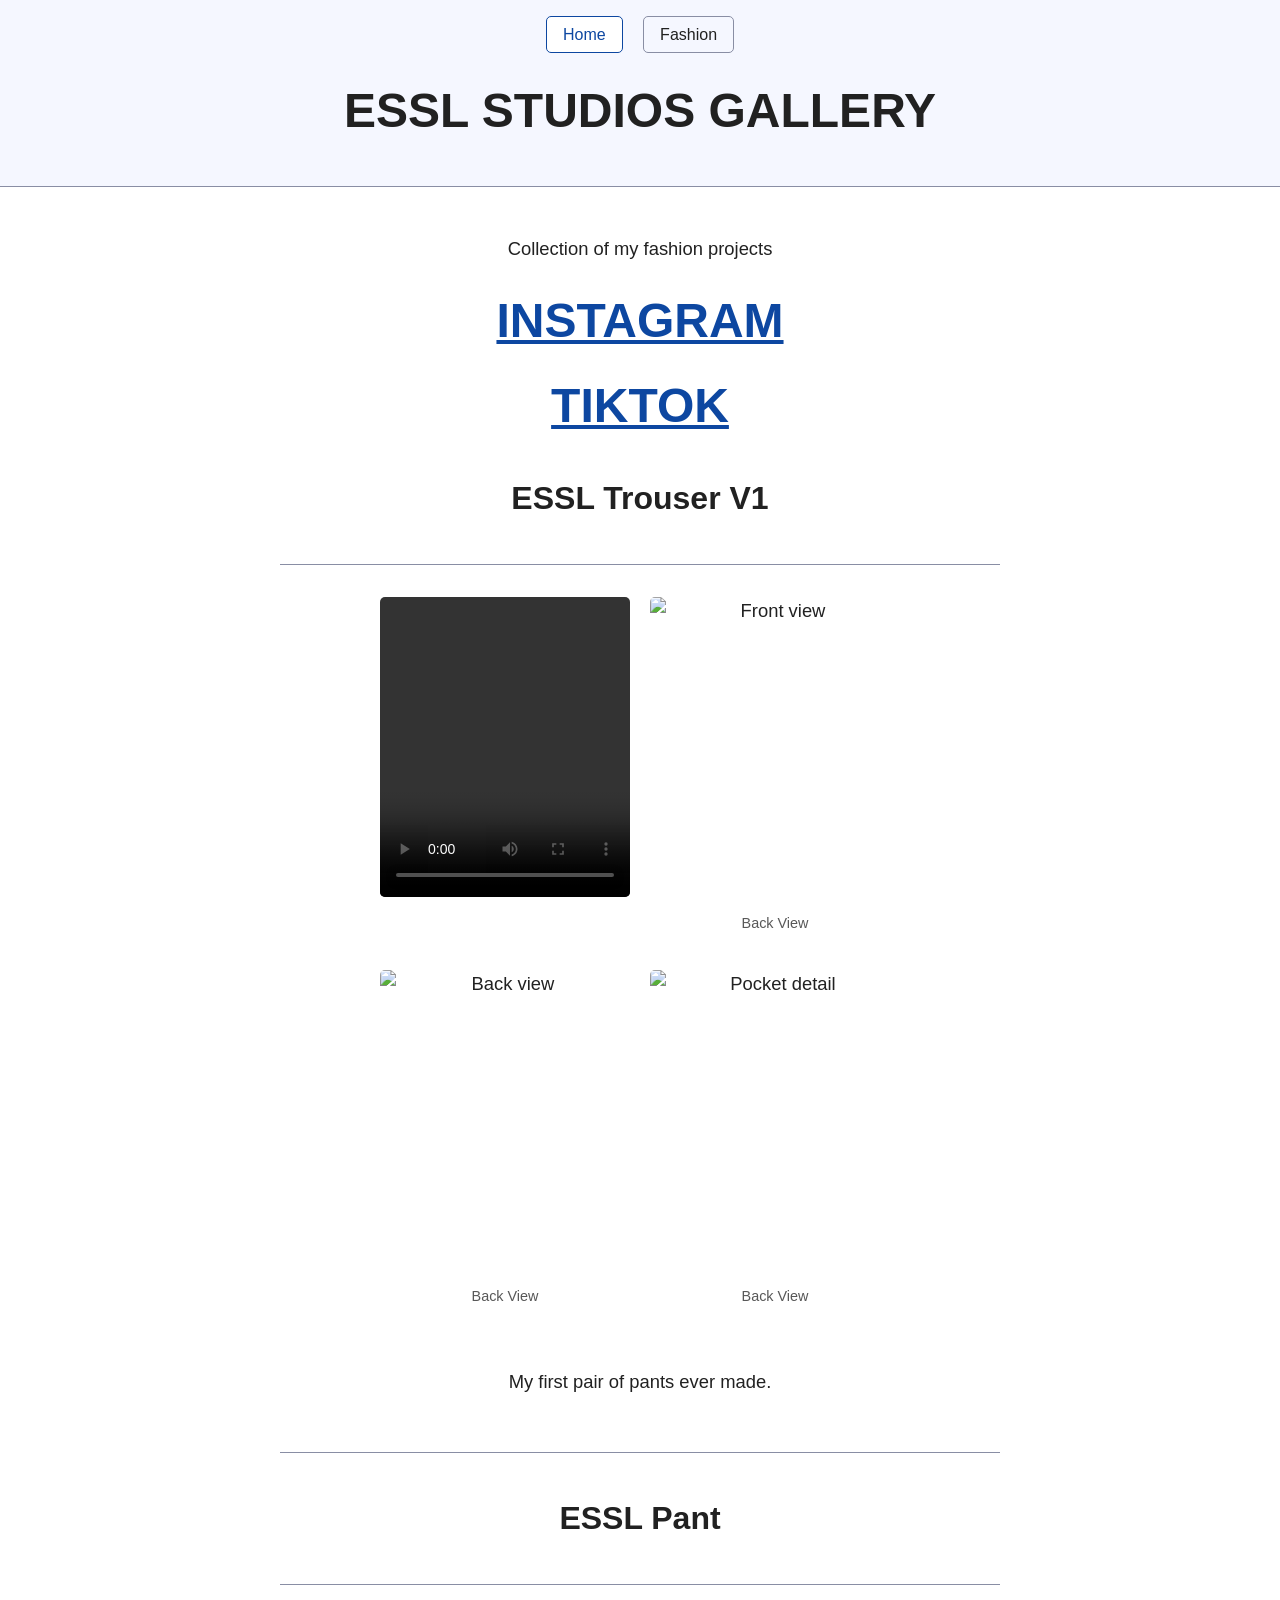
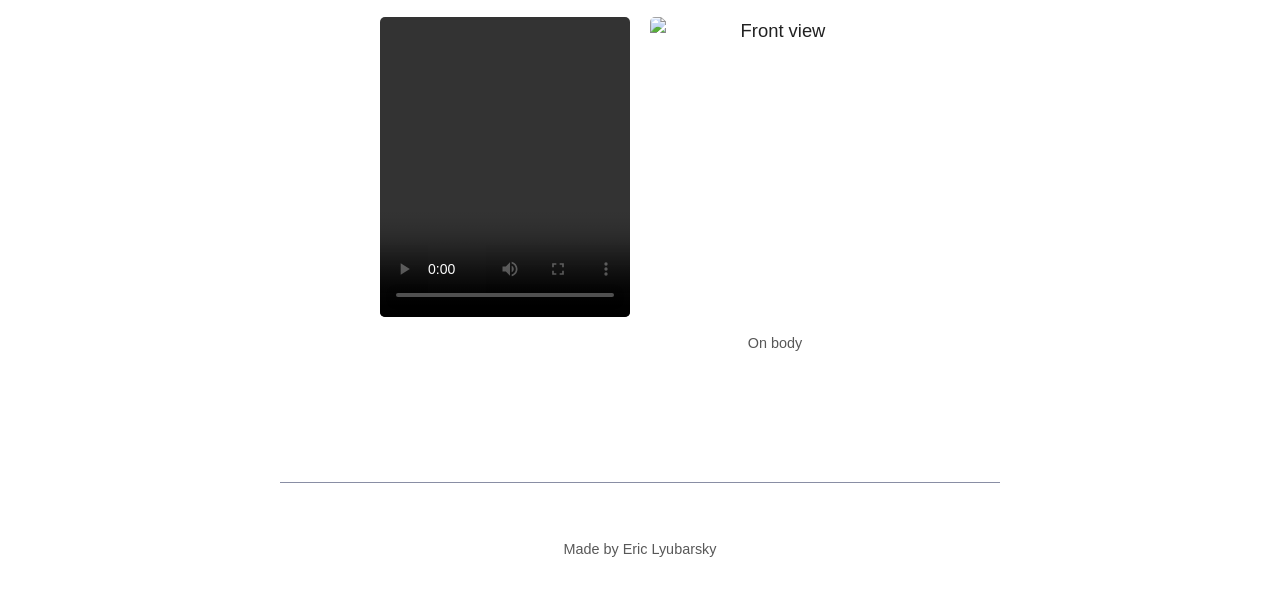
==== fashion.html @ c1bfa35d "Added a second page for fashion and a navigation header" ====
<!doctype html>
<html>

     <head>
    <style>
        body {
            font-family: 'Gill Sans', sans-serif;
        }
    </style>

        <title> ESSL STUDIOS </title>
        <meta charset="utf-8">

        <link rel="stylesheet" href="css/simple.css">
    </head>


    <body>

    <header>
        <nav>
            <a href="index.html" aria-current="page">Home</a>
            <a href="fashion.html">Fashion</a>
        </nav>

        <h1> ESSL STUDIOS GALLERY </h1>
    </header>


        <main>
            <p> Collection of my fashion projects </p>

            <p> <h1> <a href="https://github.com/emoney343">INSTAGRAM</a> </h1> </p>
            <p> <h1> <a href="https://www.tiktok.com/@essl.studio">TIKTOK</a> </h1> </p>

        <h3> ESSL Trouser V1</h3>

        <section class="gallery">

            <figure>
                <video controls>
                    <source src="videos/essltrouser.mp4" type="video/mp4">
                </video>
            </figure>

            <figure>
                <img src="images/essltrouserfront.jpg" alt="Front view">
                <figcaption> Back View </figcaption>
            </figure>

            <figure>
                <img src="images/essltrouserback.jpg" alt="Back view">
                <figcaption> Back View </figcaption>
            </figure>

            <figure>
                <img src="images/esslpocket.jpg" alt="Pocket detail">
                <figcaption> Back View </figcaption>
            </figure>

            <p> My first pair of pants ever made. </p>

        </section>

         <h3> ESSL Pant </h3>

        <section class="gallery">

            <figure>
                <video controls>
                    <source src="videos/esslpant.mp4" type="video/mp4">
                </video>
            </figure>

            <figure>
                <img src="images/esslpantnyc.jpeg" alt="Front view">
                <figcaption> On body </figcaption>
            </figure>

        </main>

        <footer>
            <p> Made by Eric Lyubarsky </p>
        </footer>

    </body>

</html>




<!-- this is how you add notes -->

<!-- 
<h2> This is a test list </h2>

<ul>
    <li> I like designing </li>
    <li> I like snowboarding </li>
    <li> I like creating </li>
</ul>
-->
---- css/simple.css ----
/* Global variables. */
:root {
  /* Set sans-serif & mono fonts */
  --sans-font: -apple-system, BlinkMacSystemFont, "Avenir Next", Avenir,
    "Nimbus Sans L", Roboto, "Noto Sans", "Segoe UI", Arial, Helvetica,
    "Helvetica Neue", sans-serif;
  --serif-font: ui-serif, Georgia, Cambria, "Times New Roman", Times, serif;
  --mono-font: Consolas, Menlo, Monaco, "Andale Mono", "Ubuntu Mono", monospace;
  --standard-border-radius: 5px;
  --border-width: 1px;

  /* Default (light) theme */
  --bg: #fff;
  --accent-bg: #f5f7ff;
  --text: #212121;
  --text-light: #585858;
  --border: #898EA4;
  --accent: #0d47a1;
  --accent-hover: #1266e2;
  --accent-text: var(--bg);
  --code: #d81b60;
  --preformatted: #444;
  --marked: #ffdd33;
  --disabled: #efefef;
}

/* Dark theme */
@media (prefers-color-scheme: dark) {
  :root {
    color-scheme: dark;
    --bg: #212121;
    --accent-bg: #2b2b2b;
    --text: #dcdcdc;
    --text-light: #ababab;
    --accent: #ffb300;
    --accent-hover: #ffe099;
    --accent-text: var(--bg);
    --code: #f06292;
    --preformatted: #ccc;
    --disabled: #111;
  }
  /* Add a bit of transparency so light media isn't so glaring in dark mode */
  img,
  video {
    opacity: 0.8;
  }
}

/* Reset box-sizing */
*, *::before, *::after {
  box-sizing: border-box;
}

/* Reset default appearance */
textarea,
select,
input,
progress {
  appearance: none;
  -webkit-appearance: none;
  -moz-appearance: none;
}

html {
  /* Set the font globally */
  font-family: var(--sans-font);
  scroll-behavior: smooth;
}

/* Make the body a nice central block */
body {
  color: var(--text);
  background-color: var(--bg);
  font-size: 1.15rem;
  line-height: 1.5;
  display: grid;
  grid-template-columns: 1fr min(45rem, 90%) 1fr;
  margin: 0;
}
body > * {
  grid-column: 2;
}

/* Make the header bg full width, but the content inline with body */
body > header {
  background-color: var(--accent-bg);
  border-bottom: var(--border-width) solid var(--border);
  text-align: center;
  padding: 0 0.5rem 2rem 0.5rem;
  grid-column: 1 / -1;
}

body > header > *:only-child {
  margin-block-start: 2rem;
}

body > header h1 {
  max-width: 1200px;
  margin: 1rem auto;
}

body > header p {
  max-width: 40rem;
  margin: 1rem auto;
}

/* Add a little padding to ensure spacing is correct between content and header nav */
main {
  padding-top: 1.5rem;
}

body > footer {
  margin-top: 4rem;
  padding: 2rem 1rem 1.5rem 1rem;
  color: var(--text-light);
  font-size: 0.9rem;
  text-align: center;
  border-top: var(--border-width) solid var(--border);
}

/* Format headers */
h1 {
  font-size: 3rem;
}

h2 {
  font-size: 2.6rem;
  margin-top: 3rem;
}

h3 {
  font-size: 2rem;
  margin-top: 3rem;
}

h4 {
  font-size: 1.44rem;
}

h5 {
  font-size: 1.15rem;
}

h6 {
  font-size: 0.96rem;
}

p {
  margin: 1.5rem 0;
}

/* Prevent long strings from overflowing container */
p, h1, h2, h3, h4, h5, h6 {
  overflow-wrap: break-word;
}

/* Fix line height when title wraps */
h1,
h2,
h3 {
  line-height: 1.1;
}

/* Reduce header size on mobile */
@media only screen and (max-width: 720px) {
  h1 {
    font-size: 2.5rem;
  }

  h2 {
    font-size: 2.1rem;
  }

  h3 {
    font-size: 1.75rem;
  }

  h4 {
    font-size: 1.25rem;
  }
}

/* Format links & buttons */
a,
a:visited {
  color: var(--accent);
}

a:hover {
  text-decoration: none;
}

button,
.button,
a.button, /* extra specificity to override a */
input[type="submit"],
input[type="reset"],
input[type="button"] {
  border: var(--border-width) solid var(--accent);
  background-color: var(--accent);
  color: var(--accent-text);
  padding: 0.5em;
  text-decoration: none;
  line-height: normal;
}

.button[aria-disabled="true"], 
input:disabled,
textarea:disabled,
select:disabled,
button[disabled] {
  cursor: not-allowed;
  background-color: var(--disabled);
  border-color: var(--disabled);
  color: var(--text-light);
}

input[type="range"] {
  padding: 0;
}

/* Set the cursor to '?' on an abbreviation and style the abbreviation to show that there is more information underneath */
abbr[title] {
  cursor: help;
  text-decoration-line: underline;
  text-decoration-style: dotted;
}

button:enabled:hover,
.button:not([aria-disabled="true"]):hover,
input[type="submit"]:enabled:hover,
input[type="reset"]:enabled:hover,
input[type="button"]:enabled:hover {
  background-color: var(--accent-hover);
  border-color: var(--accent-hover);
  cursor: pointer;
}

.button:focus-visible,
button:focus-visible:where(:enabled),
input:enabled:focus-visible:where(
  [type="submit"],
  [type="reset"],
  [type="button"]
) {
  outline: 2px solid var(--accent);
  outline-offset: 1px;
}

/* Format navigation */
header nav {
  font-size: 1rem;
  line-height: 2;
  padding: 1rem 0 0 0;
}

/* Use flexbox to allow items to wrap, as needed */
header nav ul,
header nav ol {
  align-content: space-around;
  align-items: center;
  display: flex;
  flex-direction: row;
  flex-wrap: wrap;
  justify-content: center;
  list-style-type: none;
  margin: 0;
  padding: 0;
}

/* List items are inline elements, make them behave more like blocks */
header nav ul li,
header nav ol li {
  display: inline-block;
}

header nav a,
header nav a:visited {
  margin: 0 0.5rem 1rem 0.5rem;
  border: var(--border-width) solid var(--border);
  border-radius: var(--standard-border-radius);
  color: var(--text);
  display: inline-block;
  padding: 0.1rem 1rem;
  text-decoration: none;
}

header nav a:hover,
header nav a.current,
header nav a[aria-current="page"],
header nav a[aria-current="true"] {
  background: var(--bg);
  border-color: var(--accent);
  color: var(--accent);
  cursor: pointer;
}

/* Reduce nav side on mobile */
@media only screen and (max-width: 720px) {
  header nav a {
    border: none;
    padding: 0;
    text-decoration: underline;
    line-height: 1;
  }

  header nav a.current {
    background: none;
  }
}

/* Consolidate box styling */
aside, details, pre, progress {
  background-color: var(--accent-bg);
  border: var(--border-width) solid var(--border);
  border-radius: var(--standard-border-radius);
  margin-bottom: 1rem;
}

aside {
  font-size: 1rem;
  width: 30%;
  padding: 0 15px;
  margin-inline-start: 15px;
  float: right;
}
*[dir="rtl"] aside {
  float: left;
}

/* Make aside full-width on mobile */
@media only screen and (max-width: 720px) {
  aside {
    width: 100%;
    float: none;
    margin-inline-start: 0;
  }
}

article, fieldset, dialog {
  border: var(--border-width) solid var(--border);
  padding: 1rem;
  border-radius: var(--standard-border-radius);
  margin-bottom: 1rem;
}

article h2:first-child,
section h2:first-child,
article h3:first-child,
section h3:first-child {
  margin-top: 1rem;
}

section {
  border-top: var(--border-width) solid var(--border);
  border-bottom: var(--border-width) solid var(--border);
  padding: 2rem 1rem;
  margin: 3rem 0;
}

/* Don't double separators when chaining sections */
section + section,
section:first-child {
  border-top: 0;
  padding-top: 0;
}

section + section {
  margin-top: 0;
}

section:last-child {
  border-bottom: 0;
  padding-bottom: 0;
}

details {
  padding: 0.7rem 1rem;
}

summary {
  cursor: pointer;
  font-weight: bold;
  padding: 0.7rem 1rem;
  margin: -0.7rem -1rem;
  word-break: break-word;
}

details[open] > summary + * {
  margin-top: 0;
}

details[open] > summary {
  margin-bottom: 0.5rem;
}

details[open] > :last-child {
  margin-bottom: 0;
}

details h2:first-of-type {
  margin-top: 0;
}

/* Format tables */
table {
  border-collapse: collapse;
  margin: 1.5rem 0;
}

figure > table {
  width: max-content;
  margin: 0;
}

td,
th {
  border: var(--border-width) solid var(--border);
  text-align: start;
  padding: 0.5rem;
}

th {
  background-color: var(--accent-bg);
  font-weight: bold;
}

tr:nth-child(even) {
  /* Set every other cell slightly darker. Improves readability. */
  background-color: var(--accent-bg);
}

table caption {
  font-weight: bold;
  margin-bottom: 0.5rem;
}

/* Format forms */
textarea,
select,
input,
button,
.button {
  font-size: inherit;
  font-family: inherit;
  padding: 0.5em;
  margin-bottom: 0.5rem;
  border-radius: var(--standard-border-radius);
  box-shadow: none;
  max-width: 100%;
  display: inline-block;
}
textarea,
select,
input {
  color: var(--text);
  background-color: var(--bg);
  border: var(--border-width) solid var(--border);
}
label {
  display: block;
}
textarea:not([cols]) {
  width: 100%;
}

/* Add arrow to drop-down */
select:not([multiple]) {
  background-image: linear-gradient(45deg, transparent 49%, var(--text) 51%),
    linear-gradient(135deg, var(--text) 51%, transparent 49%);
  background-position: calc(100% - 15px), calc(100% - 10px);
  background-size: 5px 5px, 5px 5px;
  background-repeat: no-repeat;
  padding-inline-end: 25px;
}
*[dir="rtl"] select:not([multiple]) {
  background-position: 10px, 15px;
}

/* checkbox and radio button style */
input[type="checkbox"],
input[type="radio"] {
  vertical-align: middle;
  position: relative;
  width: min-content;
}

input[type="checkbox"] + label,
input[type="radio"] + label {
  display: inline-block;
}

input[type="radio"] {
  border-radius: 100%;
}

input[type="checkbox"]:checked,
input[type="radio"]:checked {
  background-color: var(--accent);
}

input[type="checkbox"]:checked::after {
  /* Creates a rectangle with colored right and bottom borders which is rotated to look like a check mark */
  content: " ";
  width: 0.2em;
  height: 0.4em;
  border-radius: 0;
  position: absolute;
  top: 0.04em;
  left: 0.18em;
  background-color: transparent;
  border-right: solid var(--bg) 0.08em;
  border-bottom: solid var(--bg) 0.08em;
  font-size: 1.8em;
  transform: rotate(45deg);
}
input[type="radio"]:checked::after {
  /* creates a colored circle for the checked radio button  */
  content: " ";
  width: 0.3em;
  height: 0.3em;
  border-radius: 100%;
  position: absolute;
  top: 0.125em;
  background-color: var(--bg);
  left: 0.125em;
  font-size: 1.8em;
}

/* Makes input fields wider on smaller screens */
@media only screen and (max-width: 720px) {
  textarea,
  select,
  input {
    width: 100%;
  }
}

/* Set a height for color input */
input[type="color"] {
  height: 2.5rem;
  padding:  0.2rem;
}

/* do not show border around file selector button */
input[type="file"] {
  border: 0;
}

/* Misc body elements */
hr {
  border: none;
  height: var(--border-width);
  background: var(--border);
  margin: 1rem auto;
}

mark {
  padding: 2px 5px;
  border-radius: var(--standard-border-radius);
  background-color: var(--marked);
  color: black;
}

mark a {
  color: var(--accent);
}

img,
video {
  max-width: 100%;
  height: auto;
  border-radius: var(--standard-border-radius);
}

figure {
  margin: 0;
  display: block;
  overflow-x: auto;
}

figure > img,
figure > picture > img {
  display: block;
  margin-inline: auto;
}

figcaption {
  position: sticky;
  left: 0;
  text-align: center;
  font-size: 0.9rem;
  color: var(--text-light);
  margin-block: 1rem;
}

blockquote {
  margin-inline-start: 2rem;
  margin-inline-end: 0;
  margin-block: 2rem;
  padding: 0.4rem 0.8rem;
  border-inline-start: 0.35rem solid var(--accent);
  color: var(--text-light);
  font-style: italic;
}

cite {
  font-size: 0.9rem;
  color: var(--text-light);
  font-style: normal;
}

dt {
    color: var(--text-light);
}

/* Use mono font for code elements */
code,
pre,
pre span,
kbd,
samp {
  font-family: var(--mono-font);
  color: var(--code);
}

kbd {
  color: var(--preformatted);
  border: var(--border-width) solid var(--preformatted);
  border-bottom: 3px solid var(--preformatted);
  border-radius: var(--standard-border-radius);
  padding: 0.1rem 0.4rem;
}

pre {
  padding: 1rem 1.4rem;
  max-width: 100%;
  overflow: auto;
  color: var(--preformatted);
}

/* Fix embedded code within pre */
pre code {
  color: var(--preformatted);
  background: none;
  margin: 0;
  padding: 0;
}

/* Progress bars */
/* Declarations are repeated because you */
/* cannot combine vendor-specific selectors */
progress {
  width: 100%;
}

progress:indeterminate {
  background-color: var(--accent-bg);
}

progress::-webkit-progress-bar {
  border-radius: var(--standard-border-radius);
  background-color: var(--accent-bg);
}

progress::-webkit-progress-value {
  border-radius: var(--standard-border-radius);
  background-color: var(--accent);
}

progress::-moz-progress-bar {
  border-radius: var(--standard-border-radius);
  background-color: var(--accent);
  transition-property: width;
  transition-duration: 0.3s;
}

progress:indeterminate::-moz-progress-bar {
  background-color: var(--accent-bg);
}

dialog {
  background-color: var(--bg);
  max-width: 40rem;
  margin: auto;
}

dialog::backdrop {
  background-color: var(--bg);
  opacity: 0.8;
}

dialog h2:first-of-type {
  margin-top: 0;
}

@media only screen and (max-width: 720px) {
  dialog {
    max-width: calc(100vw - 2rem);
  }
}

/* Superscript & Subscript */
/* Prevent scripts from affecting line-height. */
sup, sub {
  vertical-align: baseline;
  position: relative;
}

sup {
  top: -0.4em;
}

sub { 
  top: 0.3em; 
}

/* Classes for notices */
.notice {
  background: var(--accent-bg);
  border: var(--border-width) solid var(--border);
  border-radius: var(--standard-border-radius);
  padding: 1.5rem;
  margin: 2rem 0;
}

div.notice p:first-of-type {
	margin-top: 0;
}

div.notice p:last-of-type {
	margin-bottom: 0;
}

/* Print */
@media print {
  @page {
    margin: 1cm;
  }
  body {
    display: block;
  }
  body > header {
    background-color: unset;
  }
  body > header nav,
  body > footer {
    display: none;
  }
  article {
    border: none;
    padding: 0;
  }
  a[href^="http"]::after {
    content: " <" attr(href) ">";
  }
  abbr[title]:after {
    content: " (" attr(title) ")";
  }
  a {
    text-decoration: none;
  }
  p {
    widows: 3;
    orphans: 3;
  }
  hr {
    border-top: var(--border-width) solid var(--border);
  }
  mark {
    border: var(--border-width) solid var(--border);
  }
  figure {
    break-inside: avoid;
  }
  pre code {
    white-space: pre-wrap;
  }
}

.gallery {
    display: flex;
    flex-wrap: wrap;
    gap: 20px;
}

.gallery figure {
    width: 250px;
    margin: 0;
}

.gallery video,
.gallery img {
    width: 100%;
    height: 300px;
    object-fit: cover;
}


.gallery {
    display: flex;
    flex-wrap: wrap;
    gap: 20px;
    align-items: flex-start;
}

.gallery figure {
    width: 250px;
    margin: 0;
}

.gallery img,
.gallery video {
    width: 100%;
    height: 300px;
    object-fit: cover;
}

main {
    text-align: center;
}

.gallery {
    display: flex;
    flex-wrap: wrap;
    justify-content: center;
    gap: 20px;
}
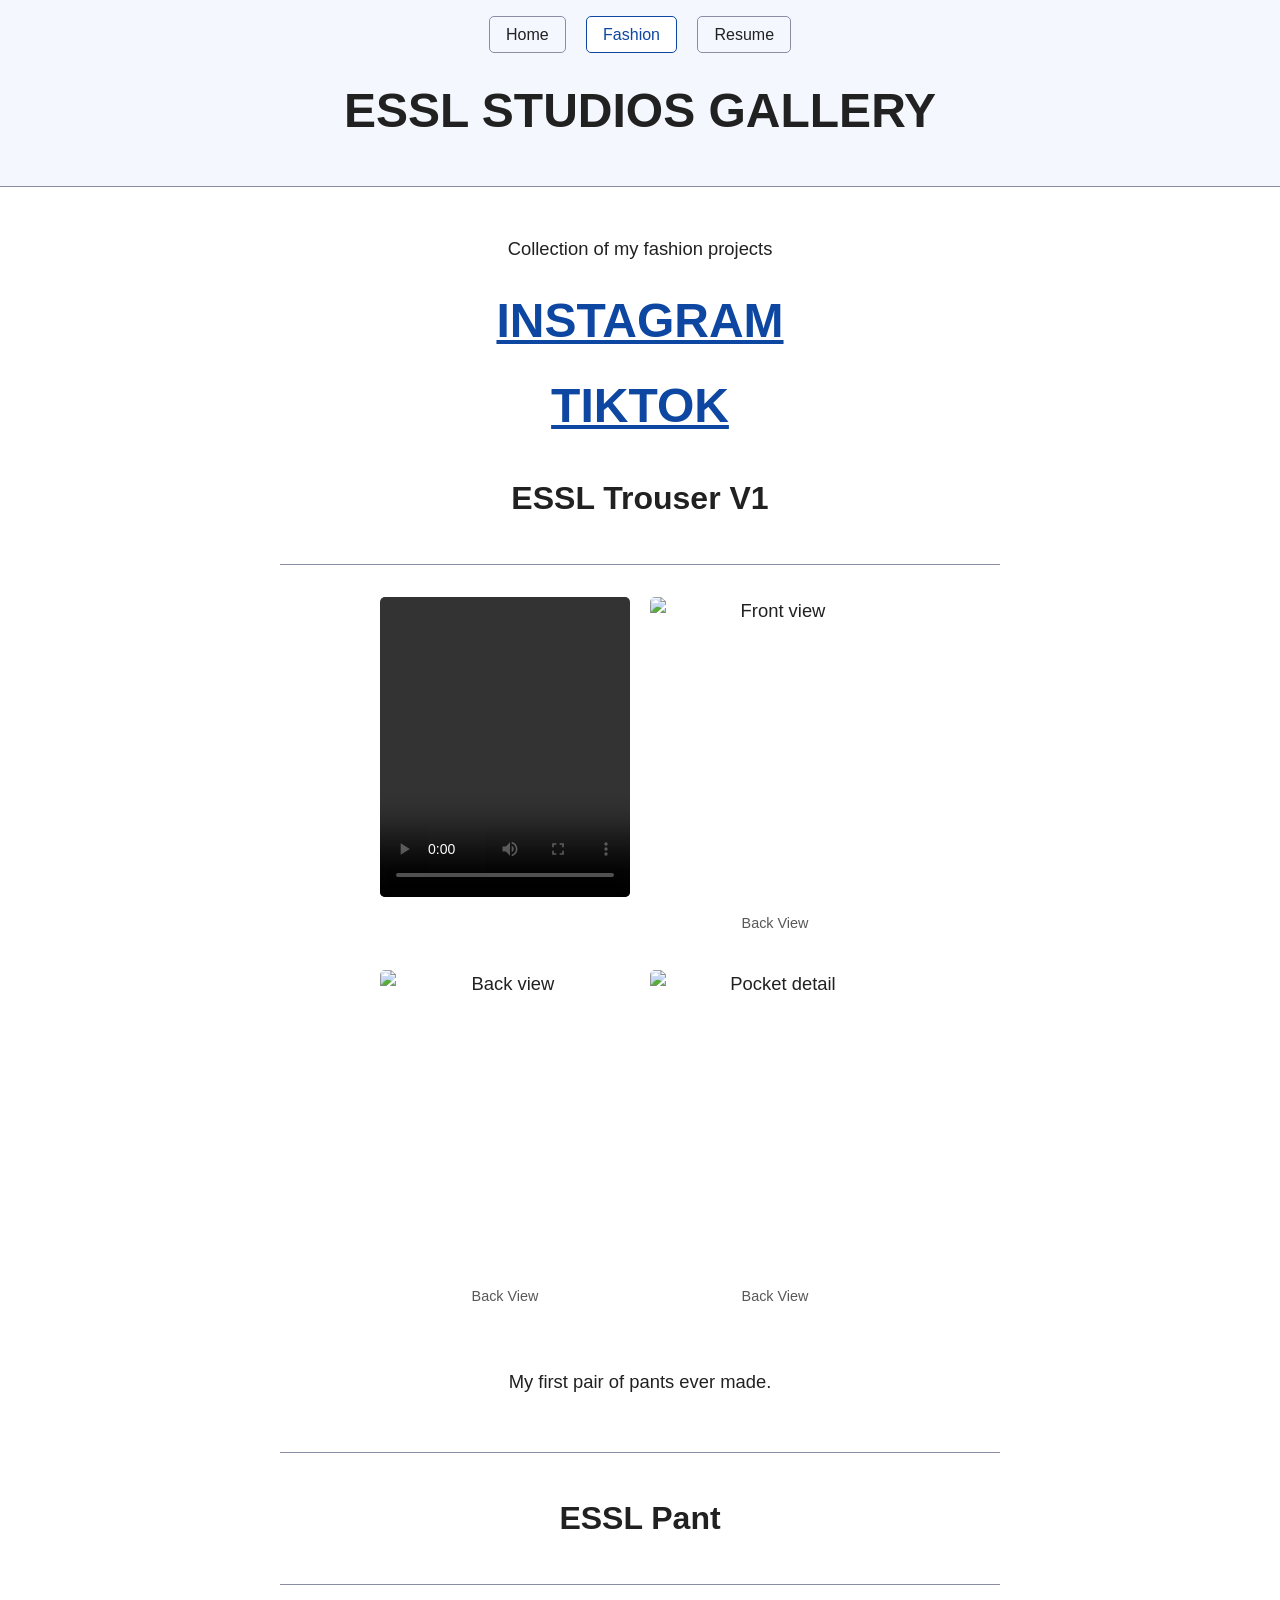
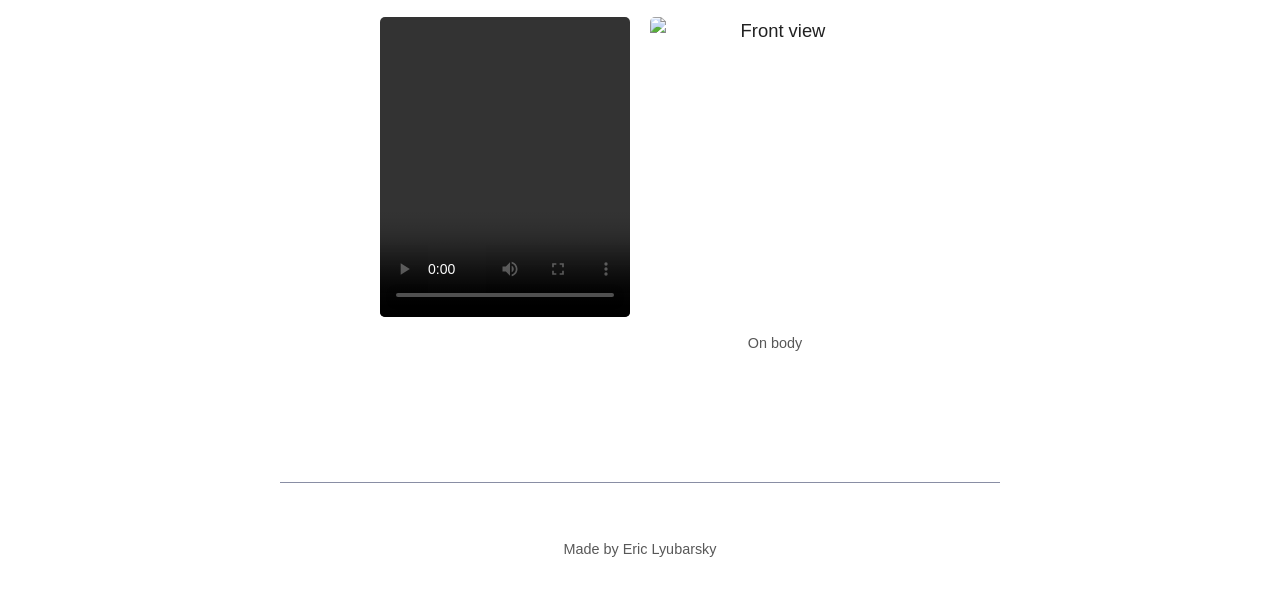
==== commit 24ad37af: "Added a resume page" ====
--- a/fashion.html
+++ b/fashion.html
@@ -19,8 +19,9 @@
 
     <header>
         <nav>
-            <a href="index.html" aria-current="page">Home</a>
-            <a href="fashion.html">Fashion</a>
+            <a href="index.html">Home</a>
+            <a href="fashion.html" aria-current="page">Fashion</a>
+            <a href="resume.html">Resume</a>
         </nav>
 
         <h1> ESSL STUDIOS GALLERY </h1>
@@ -30,7 +31,7 @@
         <main>
             <p> Collection of my fashion projects </p>
 
-            <p> <h1> <a href="https://github.com/emoney343">INSTAGRAM</a> </h1> </p>
+            <p> <h1> <a href="https://www.instagram.com/essl.studio">INSTAGRAM</a> </h1> </p>
             <p> <h1> <a href="https://www.tiktok.com/@essl.studio">TIKTOK</a> </h1> </p>
 
         <h3> ESSL Trouser V1</h3>
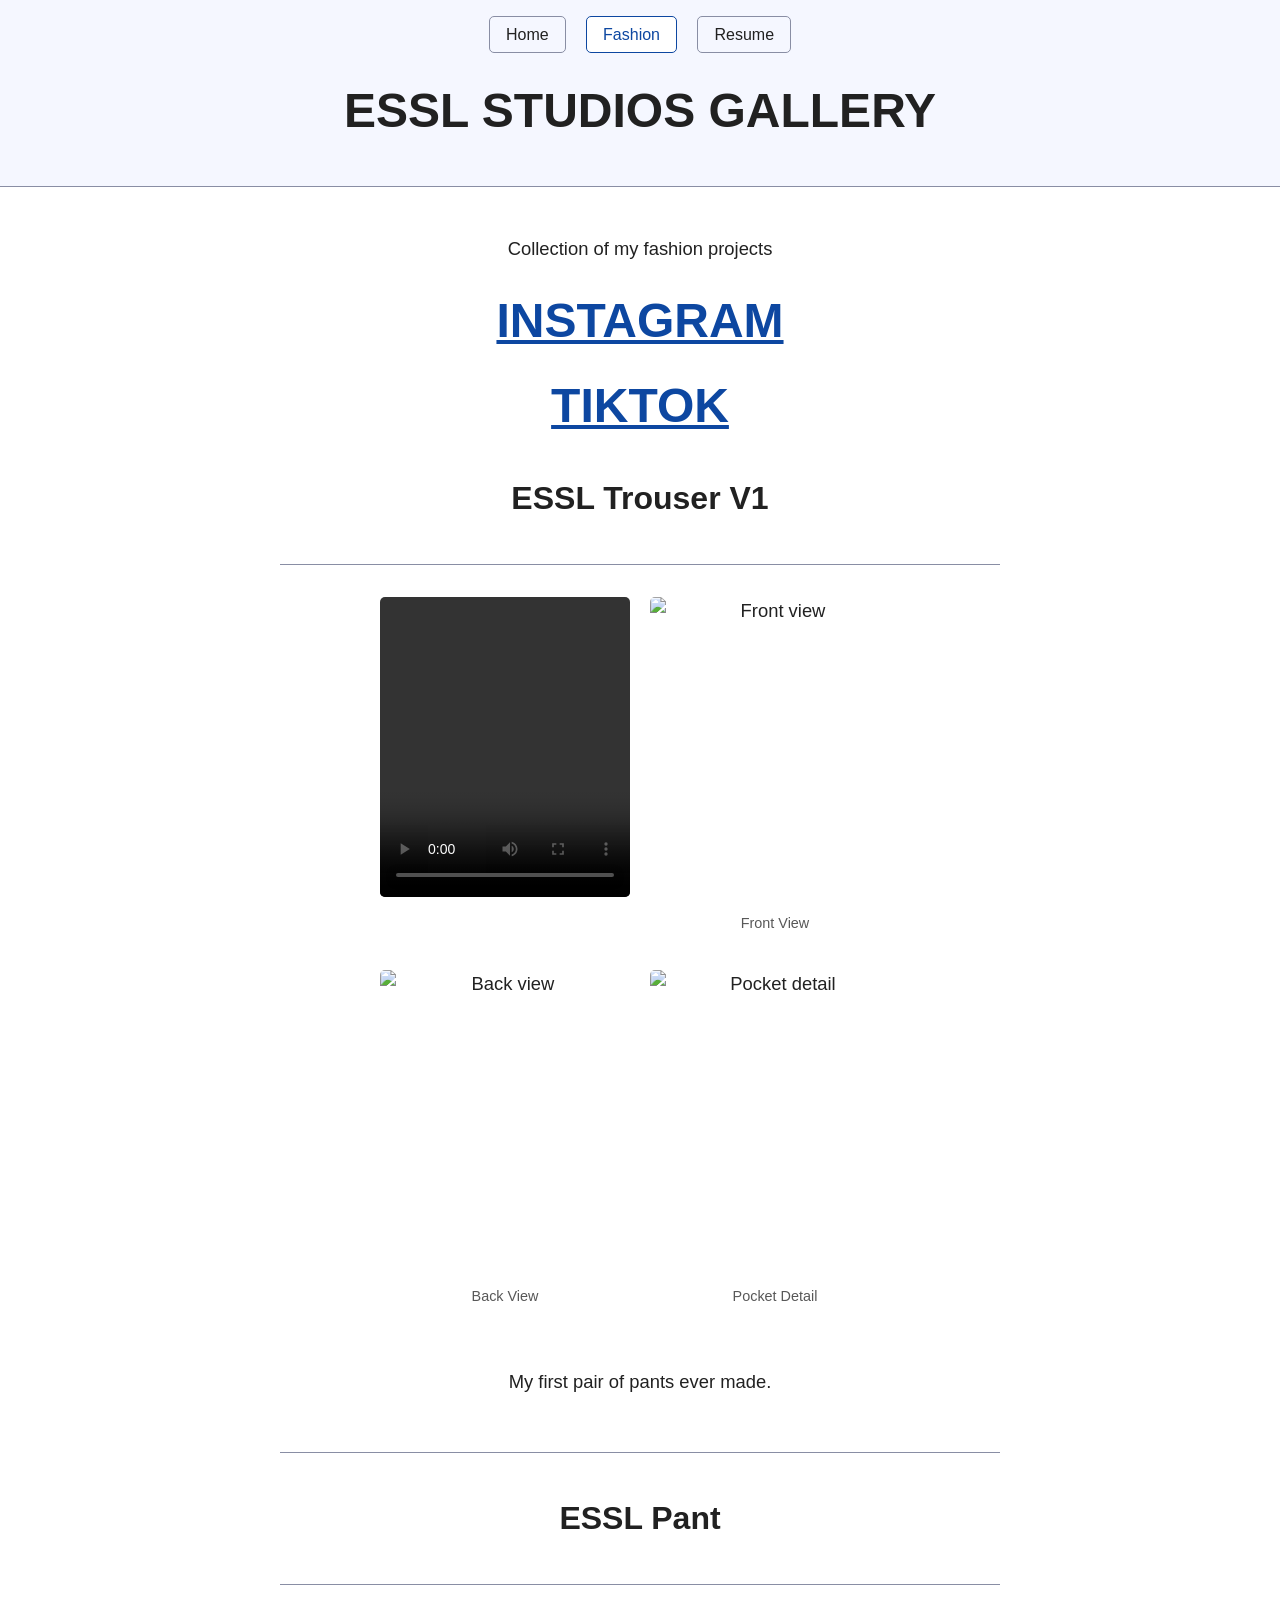
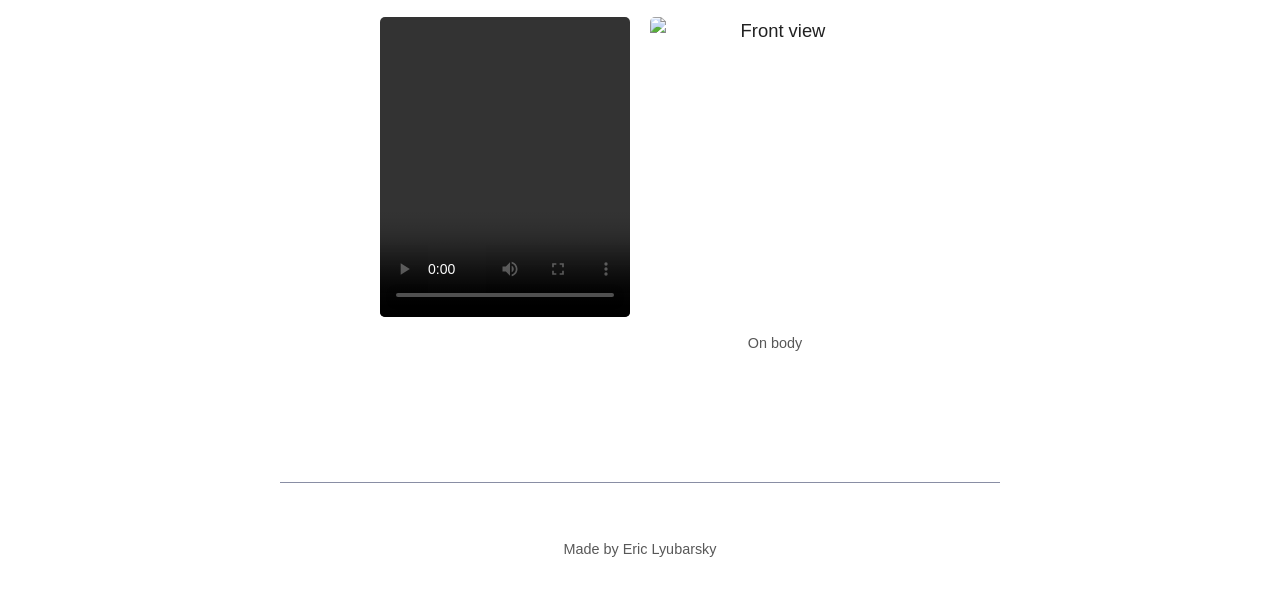
==== commit 2f54caad: ""lowercase images file"" ====
--- a/fashion.html
+++ b/fashion.html
@@ -46,7 +46,7 @@
 
             <figure>
                 <img src="images/essltrouserfront.jpg" alt="Front view">
-                <figcaption> Back View </figcaption>
+                <figcaption> Front View </figcaption>
             </figure>
 
             <figure>
@@ -56,7 +56,7 @@
 
             <figure>
                 <img src="images/esslpocket.jpg" alt="Pocket detail">
-                <figcaption> Back View </figcaption>
+                <figcaption> Pocket Detail </figcaption>
             </figure>
 
             <p> My first pair of pants ever made. </p>
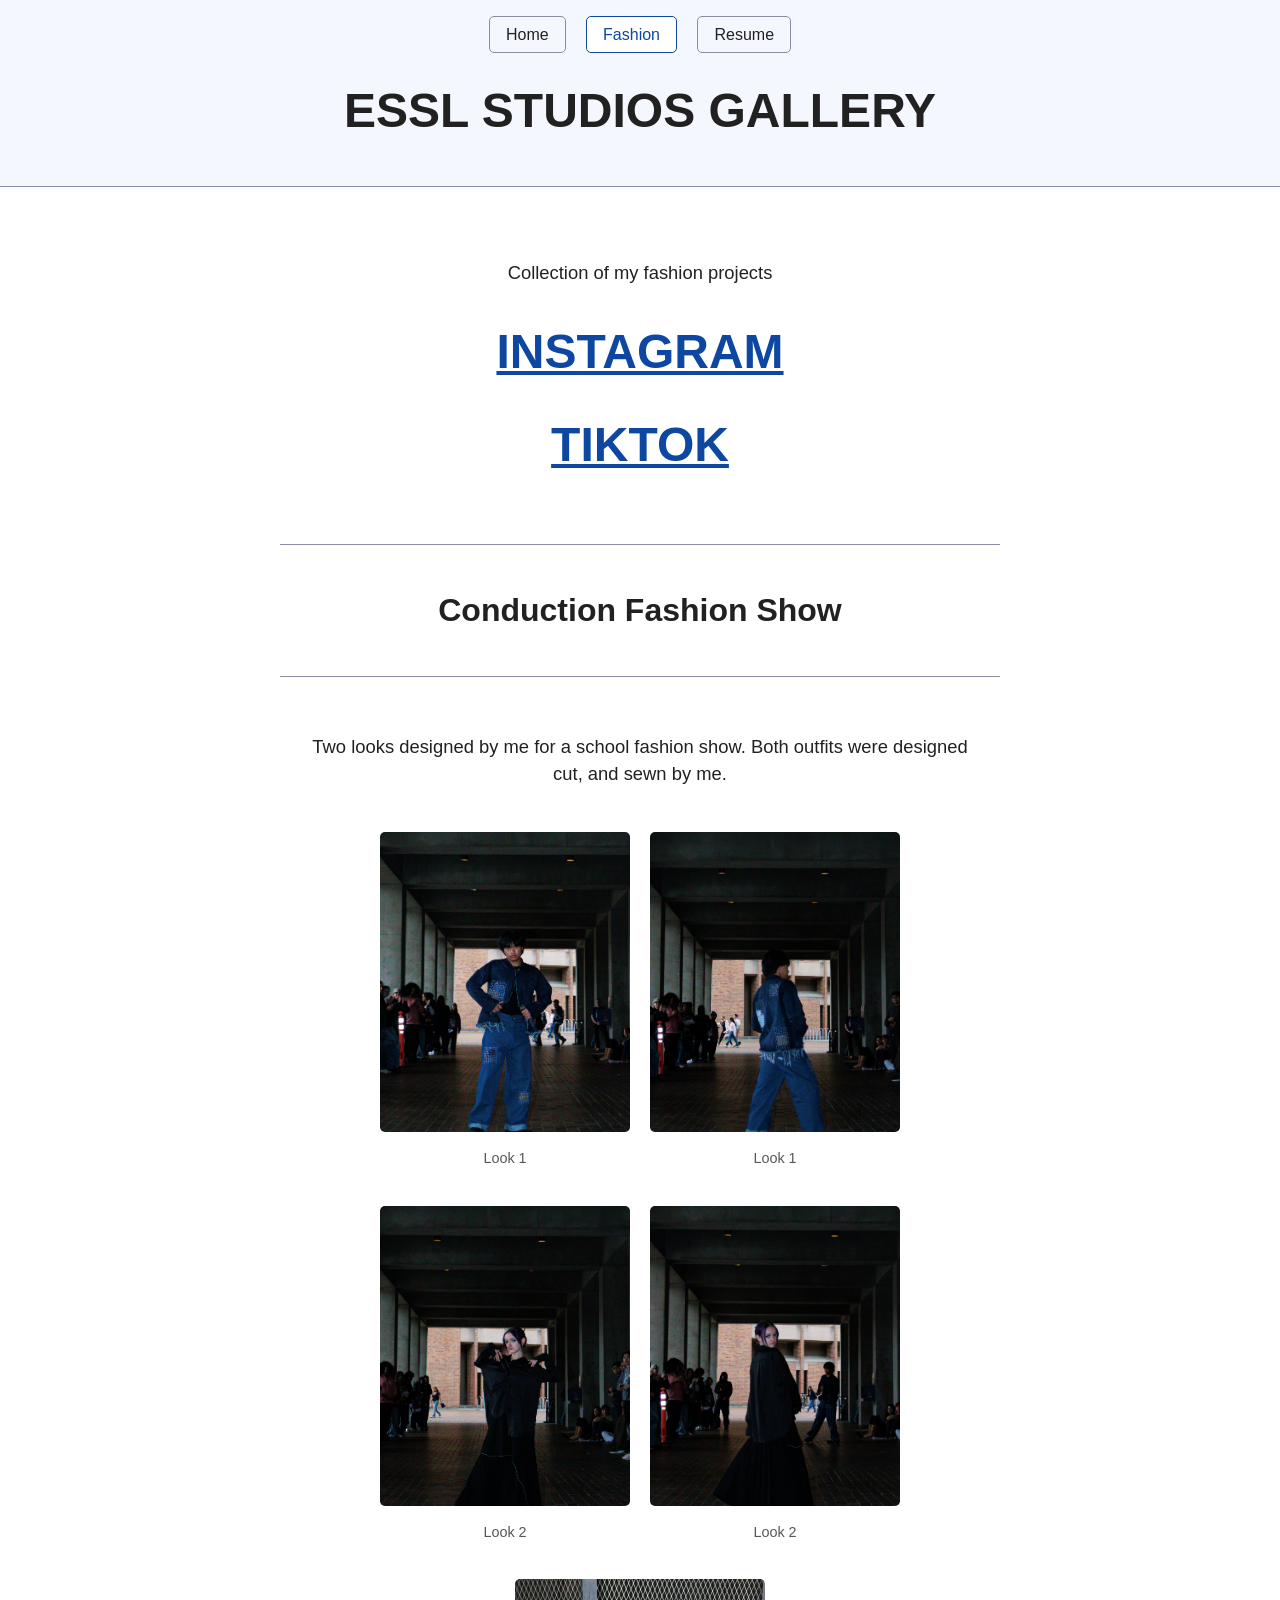
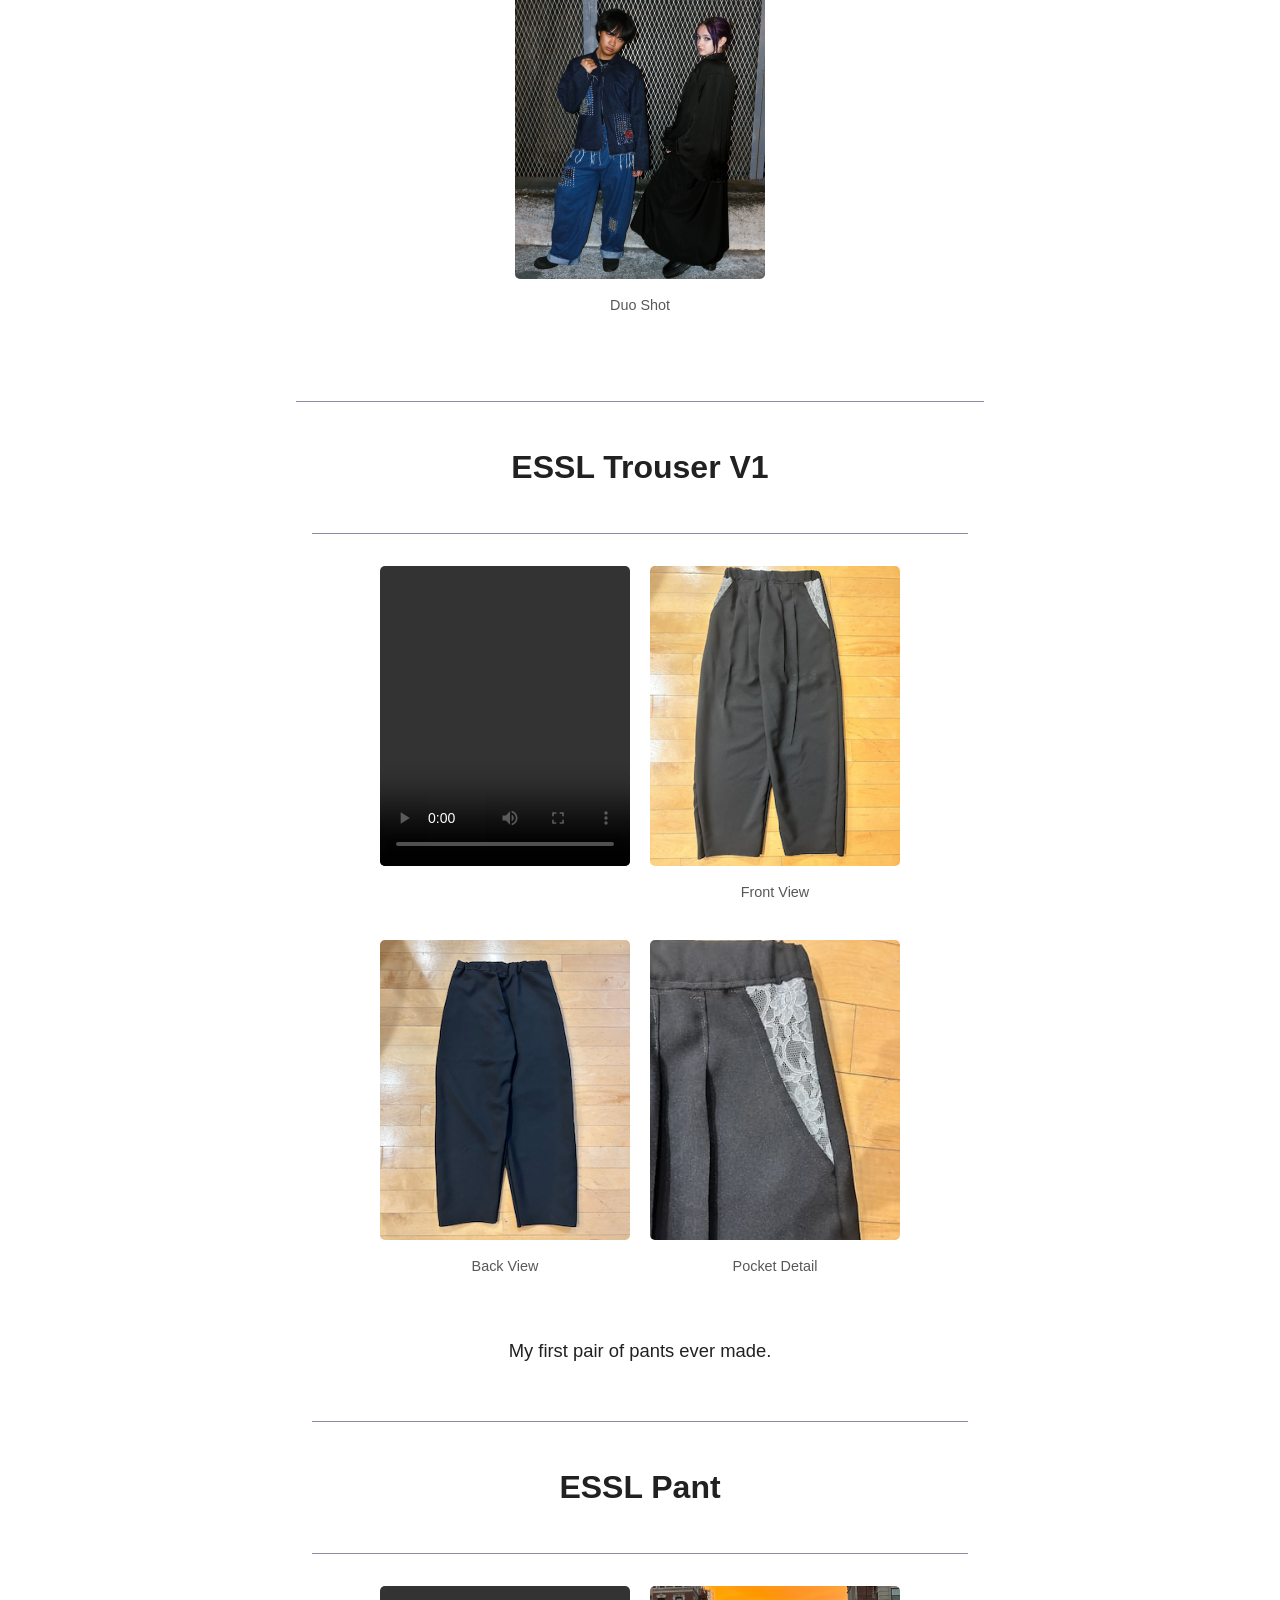
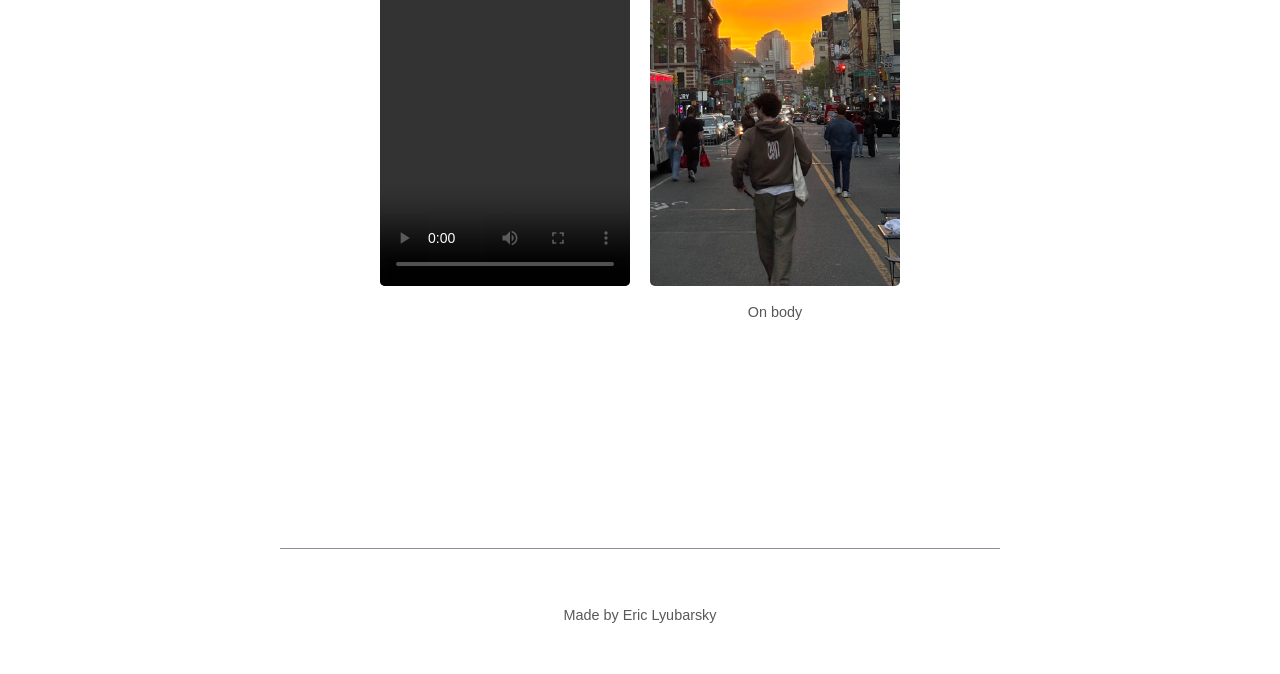
==== commit 1070363e: "added conduction show to my fashion page and added c as a language I know on my resume" ====
--- a/fashion.html
+++ b/fashion.html
@@ -29,10 +29,48 @@
 
 
         <main>
+        <section>
             <p> Collection of my fashion projects </p>
 
             <p> <h1> <a href="https://www.instagram.com/essl.studio">INSTAGRAM</a> </h1> </p>
             <p> <h1> <a href="https://www.tiktok.com/@essl.studio">TIKTOK</a> </h1> </p>
+        </section>
+
+         </section>
+
+         <h3> Conduction Fashion Show </h3>
+
+        <section class="gallery">
+        
+        <p> Two looks designed by me for a school fashion show. Both outfits were designed
+            cut, and sewn by me. </p>
+
+            <figure>
+                <img src="images/miggyrunway1.jpg" alt="Look 1">
+                <figcaption> Look 1 </figcaption>
+            </figure>
+
+            <figure>
+                <img src="images/miggyrunway2.jpg" alt="Look 1">
+                <figcaption> Look 1 </figcaption>
+            </figure>
+
+            <figure>
+                <img src="images/zayrunway1.jpg" alt="Look 2">
+                <figcaption> Look 2 </figcaption>
+            </figure>
+
+            <figure>
+                <img src="images/zayrunway2.jpg" alt="Look 2">
+                <figcaption> Look 2 </figcaption>
+            </figure>
+
+            <figure>
+                <img src="images/duo.jpg" alt="Look 2">
+                <figcaption> Duo Shot </figcaption>
+            </figure>
+
+        <section>
 
         <h3> ESSL Trouser V1</h3>
 
@@ -78,6 +116,8 @@
                 <figcaption> On body </figcaption>
             </figure>
 
+            
+
         </main>
 
         <footer>
